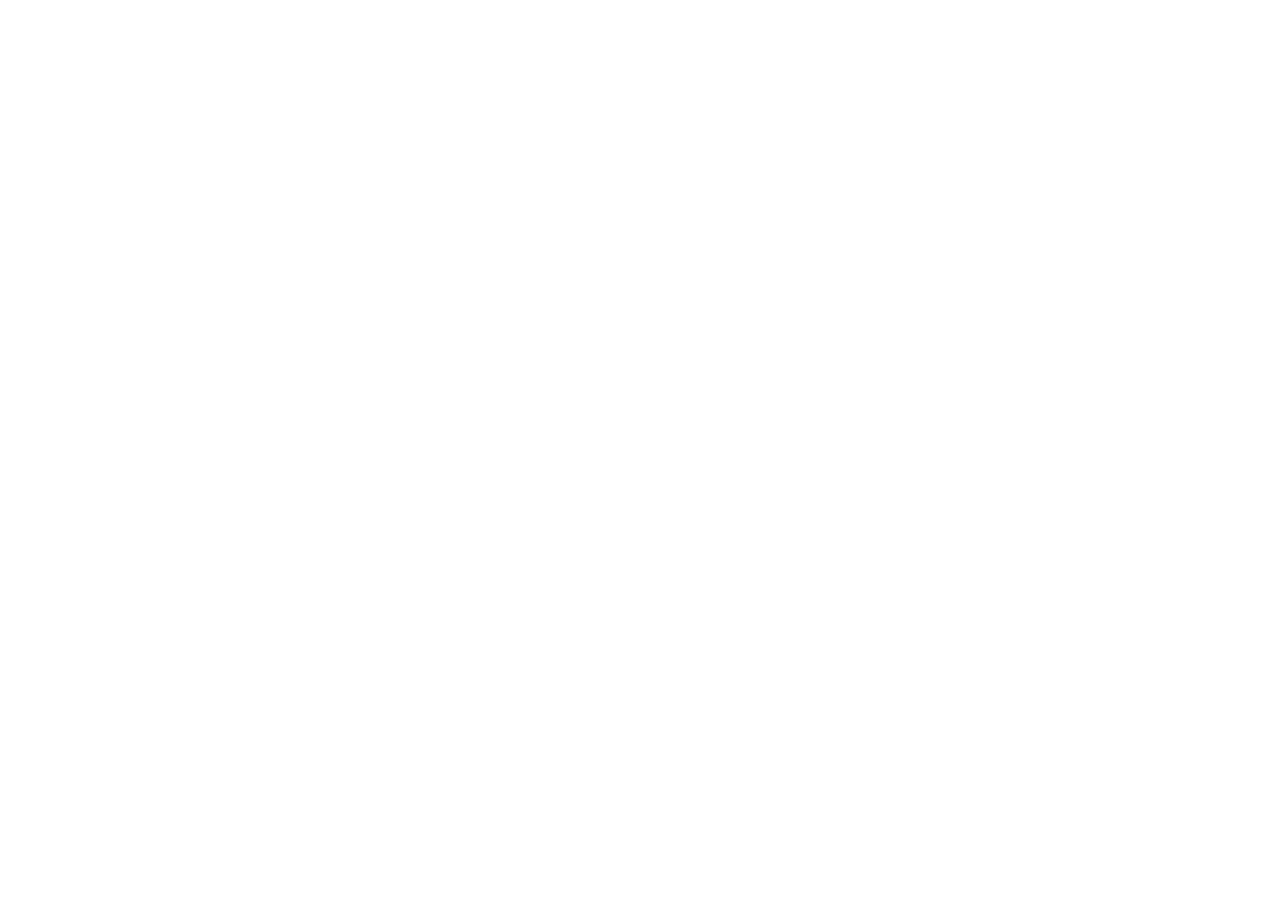
==== index.html @ 2ccee37f "first commit" ====
<!DOCTYPE html>
<html lang="pt-br">

<head>
  <meta charset="UTF-8">
  <meta name="viewport" content="width=device-width, initial-scale=1.0">
  <title>Ambrosio99 Studies</title>
</head>

<body>

</body>

</html>
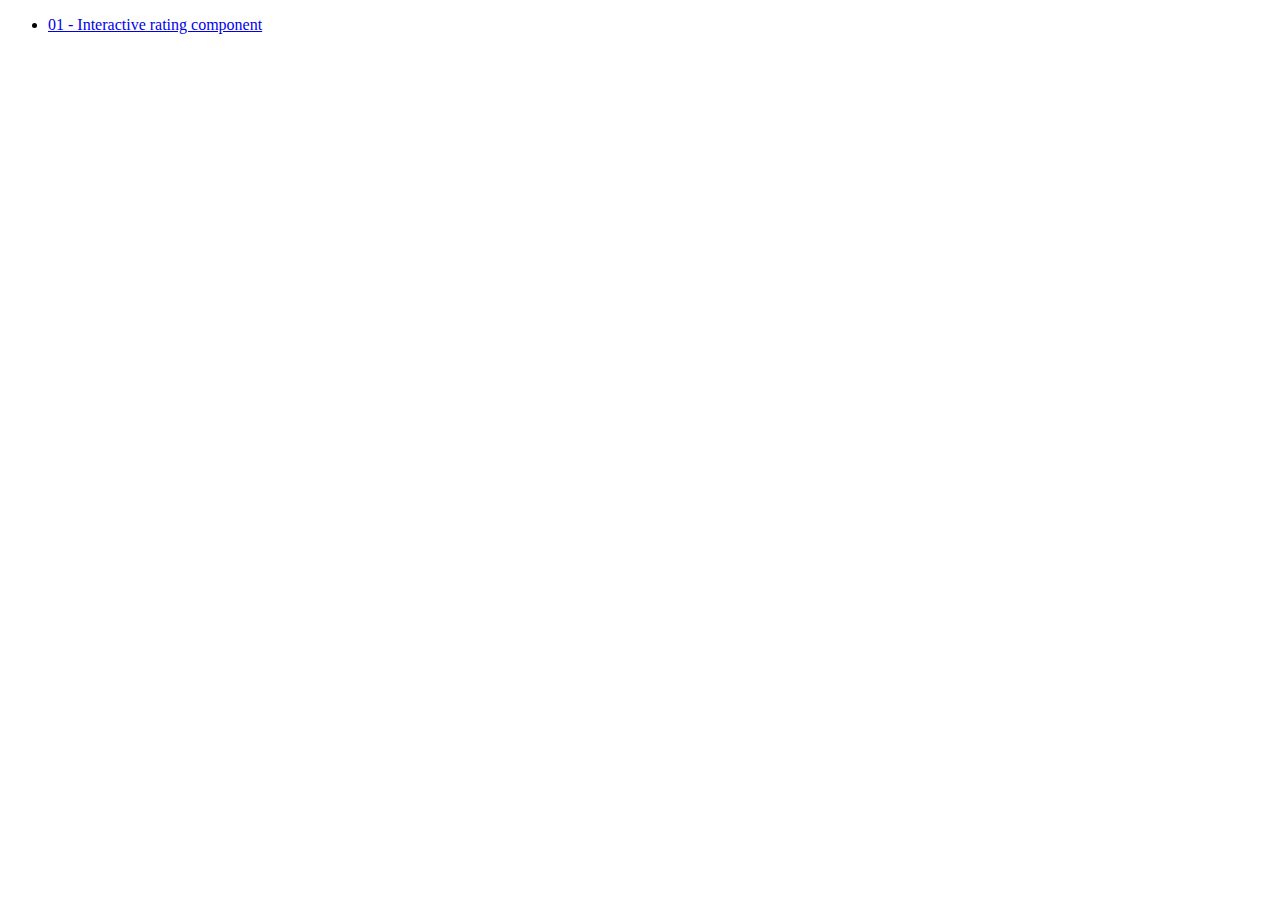
==== commit b2be3f4b: "first challenge" ====
--- a/index.html
+++ b/index.html
@@ -8,7 +8,11 @@
 </head>
 
 <body>
-
+  <main class="main-container">
+    <ul class="list-challenges">
+      <li><a href="Challenges/ch-01/ch01.html">01 - Interactive rating component</a></li>
+    </ul>
+  </main>
 </body>
 
 </html>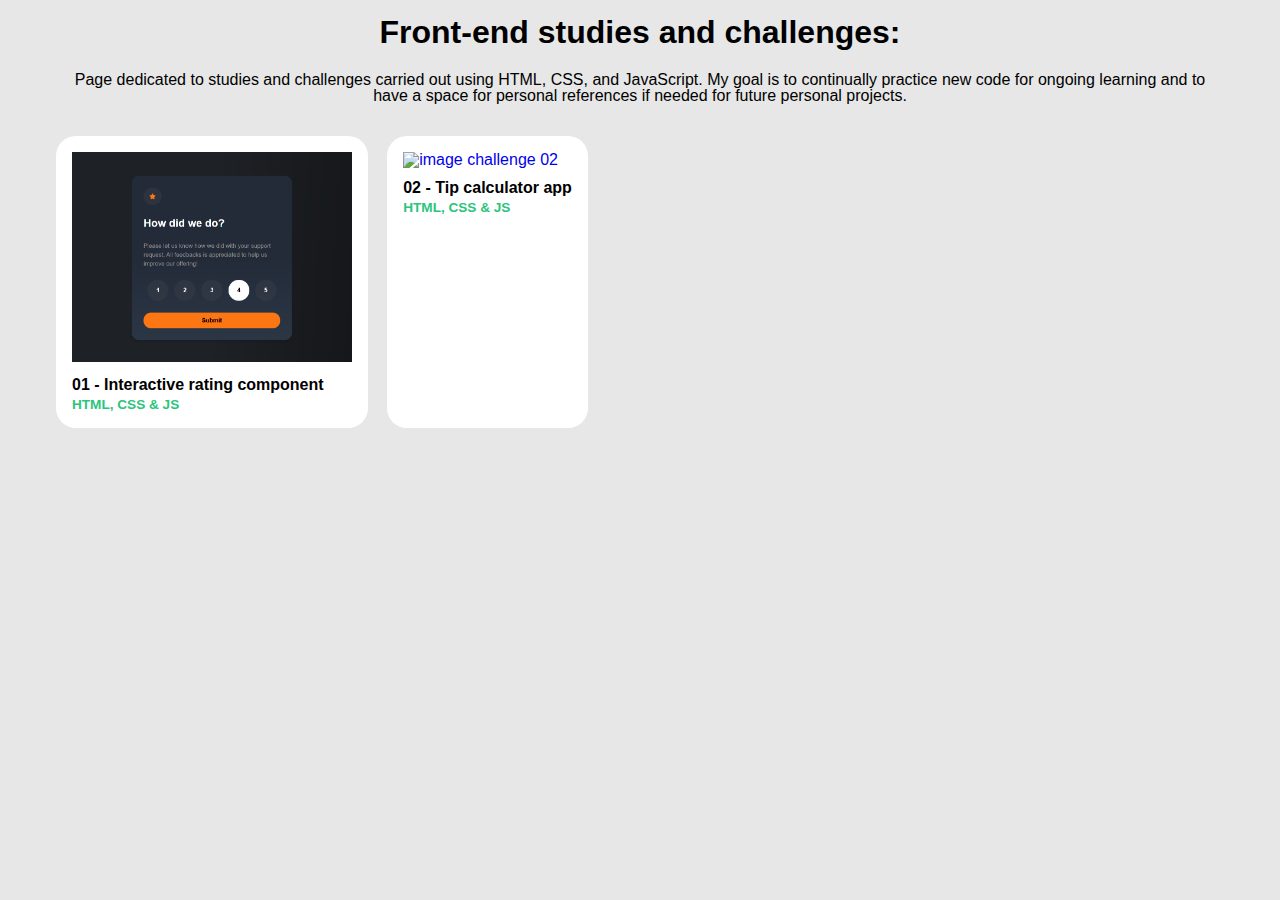
==== commit 830377e1: ".." ====
--- a/index.html
+++ b/index.html
@@ -4,13 +4,30 @@
 <head>
   <meta charset="UTF-8">
   <meta name="viewport" content="width=device-width, initial-scale=1.0">
+  <link rel="stylesheet" href="reset.css">
+  <link rel="stylesheet" href="style.css">
   <title>Ambrosio99 Studies</title>
 </head>
 
 <body>
   <main class="main-container">
+    <h1 style="text-align: center;">Front-end studies and challenges:</h1>
+    <p style="text-align: center; padding: 0.5rem 1rem 1rem 1rem;">Page dedicated to studies and challenges carried out using HTML, CSS, and JavaScript. My goal is to continually practice new code for ongoing learning and to have a space for personal references if needed for future personal projects.</p>
     <ul class="list-challenges">
-      <li><a href="Challenges/ch-01/ch01.html">01 - Interactive rating component</a></li>
+      <li>
+        <a href="Challenges/ch-01/ch01.html">
+          <img src="images/ch01img.png" alt="image challenge 01">
+          <h3>01 - Interactive rating component</h3>
+          <span>HTML, CSS & JS</span>
+        </a>
+      </li>
+      <li>
+        <a href="Challenges/ch-02/ch02.html">
+          <img src="images/ch02img.png" alt="image challenge 02">
+          <h3>02 - Tip calculator app</h3>
+          <span>HTML, CSS & JS</span>
+        </a>
+      </li>
     </ul>
   </main>
 </body>
--- a/style.css
+++ b/style.css
@@ -0,0 +1,56 @@
+body {
+  max-width: 1200px;
+  margin: 0 auto;
+  font-family: Arial, Helvetica, sans-serif;
+  height: 100vh;
+  background-color: rgb(231, 231, 231);
+}
+
+.main-container {
+  padding: 1rem;
+  & h1 {
+    font-size: 2rem;
+    font-weight: bold;
+    padding-bottom: 1rem;
+  }
+  & p {
+    font-size: 1rem;
+    margin-bottom: 1rem;
+  }
+}
+
+.list-challenges {
+  display: flex;
+  flex-wrap: wrap;
+  list-style: none;
+  gap: 1.2rem;
+}
+.list-challenges li {
+  display: grid;
+  max-width: 280px;
+  justify-items: center;
+  border-radius: 20px;
+  padding: 1rem;
+  background-color: white;
+
+  & a {
+    text-decoration: none;
+  }
+  & img {
+    max-width: 100%;
+    padding-bottom: 0.75rem;
+  }
+  & h3 {
+    color: black;
+    font-size: 1rem;
+    place-self: start;
+    text-decoration: none;
+    font-weight: bold;
+    padding-bottom: 0.2rem;
+  }
+  & span {
+    color: rgb(44, 196, 125);
+    font-size: 0.85rem;
+    font-weight: bold;
+  }
+}
